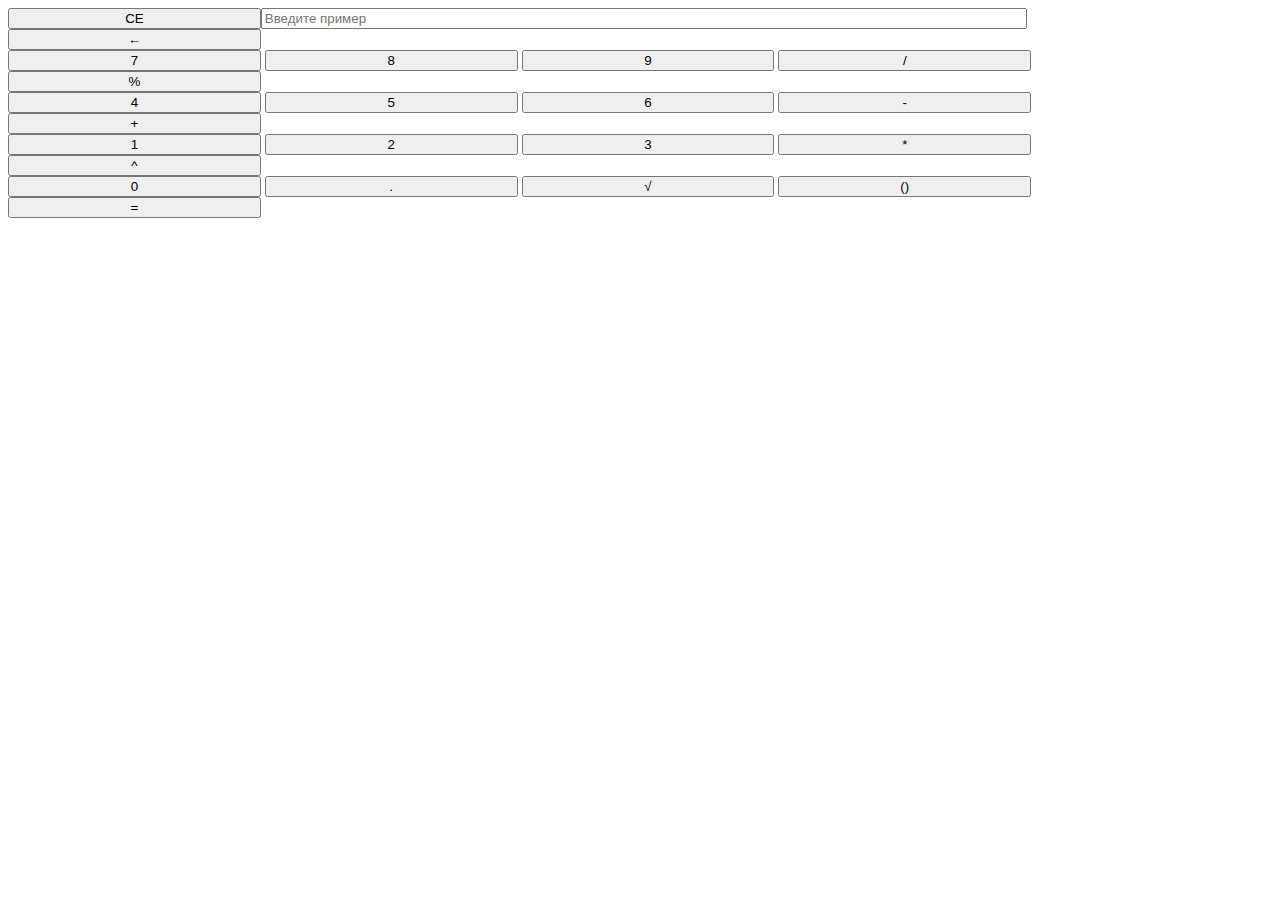
==== index.html @ 8bfacc5d "Create index.html" ====
<!DOCTYPE html>
<html>

    <head>

        <title>Calculator</title>
        <link rel = "shortcut icon" href = "Avatarka.ico" type = "image/x-icon">
        <link rel = "Stylesheet" href = "Styles.css">

    </head>


    <body>

        <script>
            var primer = "";
            var x = 0;

            function p1() {
                primer = document.getElementById("myspan").value + "1"
                document.getElementById("myspan").value=primer;
            }
            function p2() {
                primer = document.getElementById("myspan").value + "2"
                document.getElementById("myspan").value=primer;
            }
            function p3() {
                primer = document.getElementById("myspan").value + "3"
                document.getElementById("myspan").value=primer;
            }
            function p4() {
                primer = document.getElementById("myspan").value + "4"
                document.getElementById("myspan").value=primer;
            }
            function p5() {
                primer = document.getElementById("myspan").value + "5"
                document.getElementById("myspan").value=primer;
            }
            function p6() {
                primer = document.getElementById("myspan").value + "6"
                document.getElementById("myspan").value=primer;
            }
            function p7() {
                primer = document.getElementById("myspan").value + "7"
                document.getElementById("myspan").value=primer;
            }
            function p8() {
                primer = document.getElementById("myspan").value + "8"
                document.getElementById("myspan").value=primer;
            }
            function p9() {
                primer = document.getElementById("myspan").value + "9"
                document.getElementById("myspan").value=primer;
            }
            function p0() {
                primer = document.getElementById("myspan").value + "0"
                document.getElementById("myspan").value=primer;
            }
            function pp() {
                primer = document.getElementById("myspan").value + "+"
                document.getElementById("myspan").value=primer;
            }
            function pm() {
                primer = document.getElementById("myspan").value + "-"
                document.getElementById("myspan").value=primer;
            }
            function ppr() {
                primer = document.getElementById("myspan").value + "**"
                document.getElementById("myspan").value=primer;
            }
            function pd() {
                primer = document.getElementById("myspan").value + "/"
                document.getElementById("myspan").value=primer;
            }
            function pu() {
                primer = document.getElementById("myspan").value + "*"
                document.getElementById("myspan").value=primer;
            }
            function pt() {
                primer = document.getElementById("myspan").value + "."
                document.getElementById("myspan").value=primer;
            }
            function pk() {
                alert("корня пока нема")
            }
            function ps() {

                if (x % 2 == 0) {

                primer = document.getElementById("myspan").value + "(";
                document.getElementById("myspan").value=primer;

                } else {

                    primer = document.getElementById("myspan").value + ")";
                    document.getElementById("myspan").value=primer;

                }

                x = x + 1;
            }
            function pmod() {
                primer = document.getElementById("myspan").value + "%"
                document.getElementById("myspan").value=primer;
            }


            function ravno() {
                if ( primer == "" ) {
                    document.getElementById("myspan").value = "";
                } else {
                    primer = document.getElementById("myspan").value;
                    document.getElementById("myspan").value=String(eval(primer));
                    primer = String(eval(primer));
                }

                console.log(primer);
            }

            function Backspace() {
                primer = document.getElementById("myspan").value;
                primer = primer.slice(0, primer.length - 1);
                document.getElementById("myspan").value=primer;
            }

            function CE() {
                primer = "";
                document.getElementById("myspan").value=primer;
            }
        </script>

        
        
        <div class = "block">
            

            <div class="btn-group3" style="width:100%; height:100%;">
                <table>
                    <button onclick = "CE()" style = "text-align: center; width:20%; height:20%;">СЕ</button>
                    <input id = "myspan" class = "search-input" style = "width: 60%;" placeholder = "Введите пример"></input>
                    <button onclick = "Backspace()" style = "text-align: center; width: 20%; height:20%;">←</button>
                </table>
            </div>

            <div class="btn-group1" style="width:100%; height:100%;">
                <button onclick="p7()" style="text-align: center; width:20%; height:20%;">7</button>
                <button onclick="p8()" style="text-align: center; width:20%; height:20%;">8</button>
                <button onclick="p9()" style="text-align: center; width:20%; height:20%;">9</button>
                <button onclick="pd()" style="text-align: center; width:20%; height:20%;">/</button>
                <button onclick="pmod()" style="text-align: center; width:20%; height:20%;">%</button>
            </div>

            <div class="btn-group1" style="width:100%">
                <button onclick="p4()" style="text-align: center; width:20%">4</button>
                <button onclick="p5()" style="text-align: center; width:20%">5</button>
                <button onclick="p6()" style="text-align: center; width:20%">6</button>
                <button onclick="pm()" style="text-align: center; width:20%">-</button>
                <button onclick="pp()" style="text-align: center; width:20%">+</button>
            </div>

            <div class="btn-group1" style="width:100%">
                <button onclick="p1()" style="text-align: center; width:20%">1</button>
                <button onclick="p2()" style="text-align: center; width:20%">2</button>
                <button onclick="p3()" style="text-align: center; width:20%">3</button>
                <button onclick="pu()" style="text-align: center; width:20%">*</button>
                <button onclick="ppr()" style="text-align: center; width:20%">^</button>
            </div>

            <div class="btn-group1" style="width:100%">
                <button onclick="p0()" style="text-align: center;width:20%">0</button>
                <button onclick="pt()" style="text-align: center; width:20%">.</button>
                <button onclick="pk()" style="text-align: center; width:20%">√</button>
                <button onclick="ps()" style="text-align: center; width:20%">()</button>
                <div class="btn-group2" style="width:100%">
                    <button onclick="ravno()" style="text-align: center; width:20%">=</button>
                </div>

            </div>
        </div>


    </body>

</html>
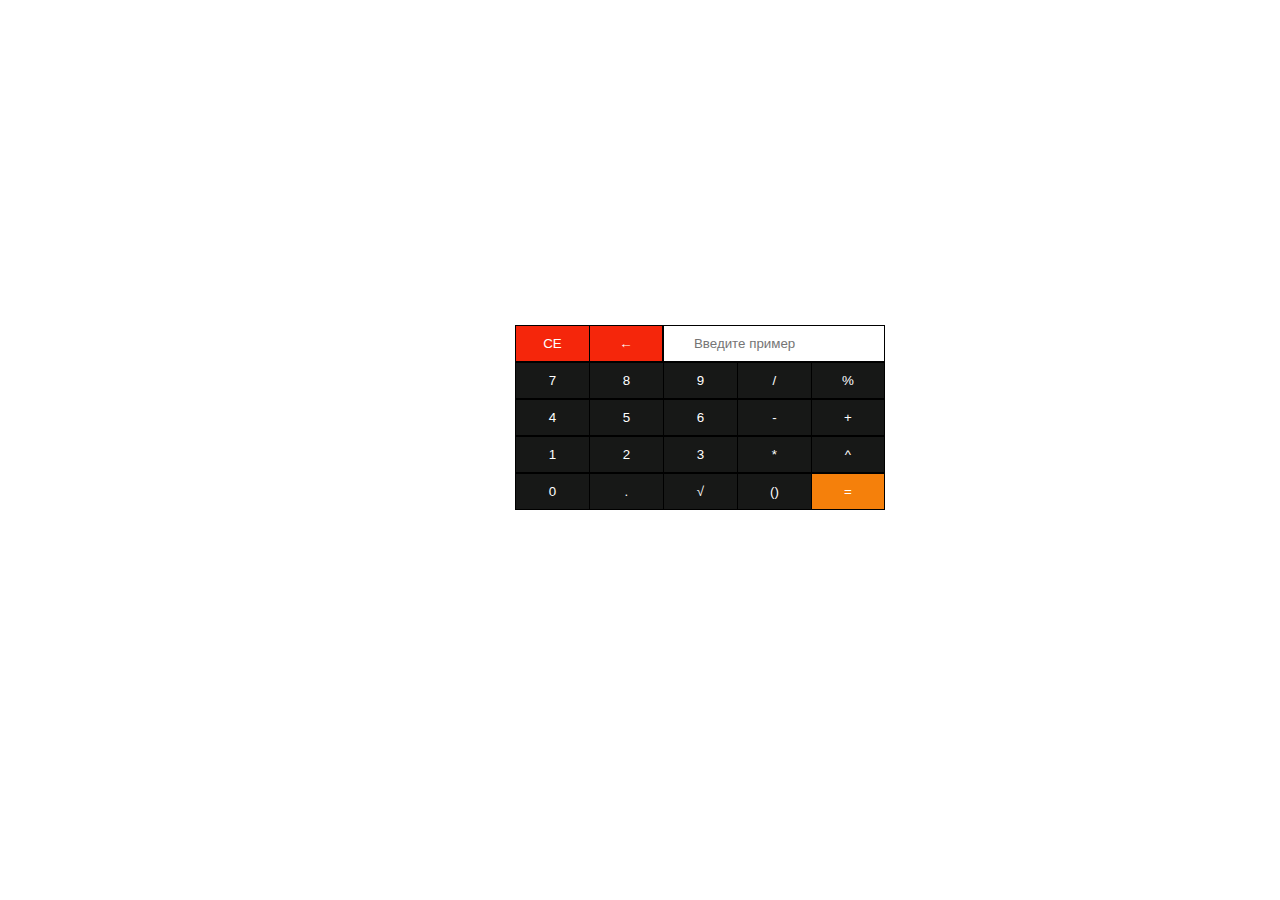
==== commit 34f1cf9d: "Update index.html" ====
--- a/index.html
+++ b/index.html
@@ -6,140 +6,19 @@
         <title>Calculator</title>
         <link rel = "shortcut icon" href = "Avatarka.ico" type = "image/x-icon">
         <link rel = "Stylesheet" href = "Styles.css">
+        <script src = "JS.js"></script>
 
     </head>
 
 
     <body>
-
-        <script>
-            var primer = "";
-            var x = 0;
-
-            function p1() {
-                primer = document.getElementById("myspan").value + "1"
-                document.getElementById("myspan").value=primer;
-            }
-            function p2() {
-                primer = document.getElementById("myspan").value + "2"
-                document.getElementById("myspan").value=primer;
-            }
-            function p3() {
-                primer = document.getElementById("myspan").value + "3"
-                document.getElementById("myspan").value=primer;
-            }
-            function p4() {
-                primer = document.getElementById("myspan").value + "4"
-                document.getElementById("myspan").value=primer;
-            }
-            function p5() {
-                primer = document.getElementById("myspan").value + "5"
-                document.getElementById("myspan").value=primer;
-            }
-            function p6() {
-                primer = document.getElementById("myspan").value + "6"
-                document.getElementById("myspan").value=primer;
-            }
-            function p7() {
-                primer = document.getElementById("myspan").value + "7"
-                document.getElementById("myspan").value=primer;
-            }
-            function p8() {
-                primer = document.getElementById("myspan").value + "8"
-                document.getElementById("myspan").value=primer;
-            }
-            function p9() {
-                primer = document.getElementById("myspan").value + "9"
-                document.getElementById("myspan").value=primer;
-            }
-            function p0() {
-                primer = document.getElementById("myspan").value + "0"
-                document.getElementById("myspan").value=primer;
-            }
-            function pp() {
-                primer = document.getElementById("myspan").value + "+"
-                document.getElementById("myspan").value=primer;
-            }
-            function pm() {
-                primer = document.getElementById("myspan").value + "-"
-                document.getElementById("myspan").value=primer;
-            }
-            function ppr() {
-                primer = document.getElementById("myspan").value + "**"
-                document.getElementById("myspan").value=primer;
-            }
-            function pd() {
-                primer = document.getElementById("myspan").value + "/"
-                document.getElementById("myspan").value=primer;
-            }
-            function pu() {
-                primer = document.getElementById("myspan").value + "*"
-                document.getElementById("myspan").value=primer;
-            }
-            function pt() {
-                primer = document.getElementById("myspan").value + "."
-                document.getElementById("myspan").value=primer;
-            }
-            function pk() {
-                alert("корня пока нема")
-            }
-            function ps() {
-
-                if (x % 2 == 0) {
-
-                primer = document.getElementById("myspan").value + "(";
-                document.getElementById("myspan").value=primer;
-
-                } else {
-
-                    primer = document.getElementById("myspan").value + ")";
-                    document.getElementById("myspan").value=primer;
-
-                }
-
-                x = x + 1;
-            }
-            function pmod() {
-                primer = document.getElementById("myspan").value + "%"
-                document.getElementById("myspan").value=primer;
-            }
-
-
-            function ravno() {
-                if ( primer == "" ) {
-                    document.getElementById("myspan").value = "";
-                } else {
-                    primer = document.getElementById("myspan").value;
-                    document.getElementById("myspan").value=String(eval(primer));
-                    primer = String(eval(primer));
-                }
-
-                console.log(primer);
-            }
-
-            function Backspace() {
-                primer = document.getElementById("myspan").value;
-                primer = primer.slice(0, primer.length - 1);
-                document.getElementById("myspan").value=primer;
-            }
-
-            function CE() {
-                primer = "";
-                document.getElementById("myspan").value=primer;
-            }
-        </script>
-
-        
         
         <div class = "block">
             
-
             <div class="btn-group3" style="width:100%; height:100%;">
-                <table>
-                    <button onclick = "CE()" style = "text-align: center; width:20%; height:20%;">СЕ</button>
-                    <input id = "myspan" class = "search-input" style = "width: 60%;" placeholder = "Введите пример"></input>
-                    <button onclick = "Backspace()" style = "text-align: center; width: 20%; height:20%;">←</button>
-                </table>
+                <button onclick = "CE()" style = "text-align: center; width:20%; height:20%;">СЕ</button>
+                <input type = "text" id = "myspan" value = "" class = "search-input" style = "width: 60%;" placeholder = "Введите пример">
+                <button onclick = "Backspace()" style = "text-align: center; width: 20%; height:20%;">←</button>
             </div>
 
             <div class="btn-group1" style="width:100%; height:100%;">
@@ -169,7 +48,10 @@
             <div class="btn-group1" style="width:100%">
                 <button onclick="p0()" style="text-align: center;width:20%">0</button>
                 <button onclick="pt()" style="text-align: center; width:20%">.</button>
-                <button onclick="pk()" style="text-align: center; width:20%">√</button>
+
+
+                <button id = "k" onclick="pk(this)" style="text-align: center; width:20%">√</button>
+
                 <button onclick="ps()" style="text-align: center; width:20%">()</button>
                 <div class="btn-group2" style="width:100%">
                     <button onclick="ravno()" style="text-align: center; width:20%">=</button>
@@ -178,7 +60,5 @@
             </div>
         </div>
 
-
     </body>
-
 </html>
--- a/Styles.css
+++ b/Styles.css
@@ -0,0 +1,84 @@
+body {background-color: white;}
+
+.btn-group1 button {
+    background-color: #171817; 
+    border: 1px solid rgb(0, 0, 0); 
+    color: white; 
+    padding: 10px 24px;
+    float: left; 
+}
+
+.btn-group2 button {
+    background-color: #f5800b; 
+    border: 1px solid rgb(0, 0, 0); 
+    color: white; 
+    padding: 10px 24px;
+    float: left; 
+}
+
+.btn-group3 button {
+    background-color: #f5260b; 
+    border: 1px solid rgb(0, 0, 0); 
+    color: white; 
+    padding: 10px 24px;
+    float: left; 
+    display: flex;
+    align-items: center;
+    justify-content: center;
+}
+
+
+.btn-group1:after {
+    content: "";
+    clear: both;
+    display: table;
+}
+
+.btn-group2:after {
+    content: "";
+    clear: both;
+    display: table;
+}
+
+.btn-group3:after {
+    content: "";
+    clear: both;
+    display: table;
+}
+
+.btn-group1 button:not(:last-child) {border-right: none;}
+.btn-group2 button:not(:last-child) {border-right: none;}
+.btn-group3 button:not(:last-child) {border-right: none;}
+
+.btn-group1 button:hover {background-color: #484b48;}
+.btn-group2 button:hover {background-color: #fe9731;}
+.btn-group3 button:hover {background-color: #fe5a31;}
+.btn-group1 button:active {background-color: #8d8e8d;}
+.btn-group2 button:active {background-color: #ffb66d;}
+.btn-group3 button:active {background-color: #ff7b6d;}
+
+.parent {
+    width: 100%;
+    height: 100%;
+    position: absolute;
+    top: 0;
+    left: 0;
+    overflow: auto;
+}
+
+.block {
+    position: absolute;
+    top: 50%;
+    left: 50%;
+    margin: -125px 0 0 -125px;
+}
+
+.search-input {
+    border: 1px solid #dadada;
+    height: 10%;
+    width: 84.8%;
+    padding: 10px 30px;
+    vertical-align: bottom;
+    box-sizing: border-box;
+    border: 1px solid rgb(0, 0, 0); 
+}
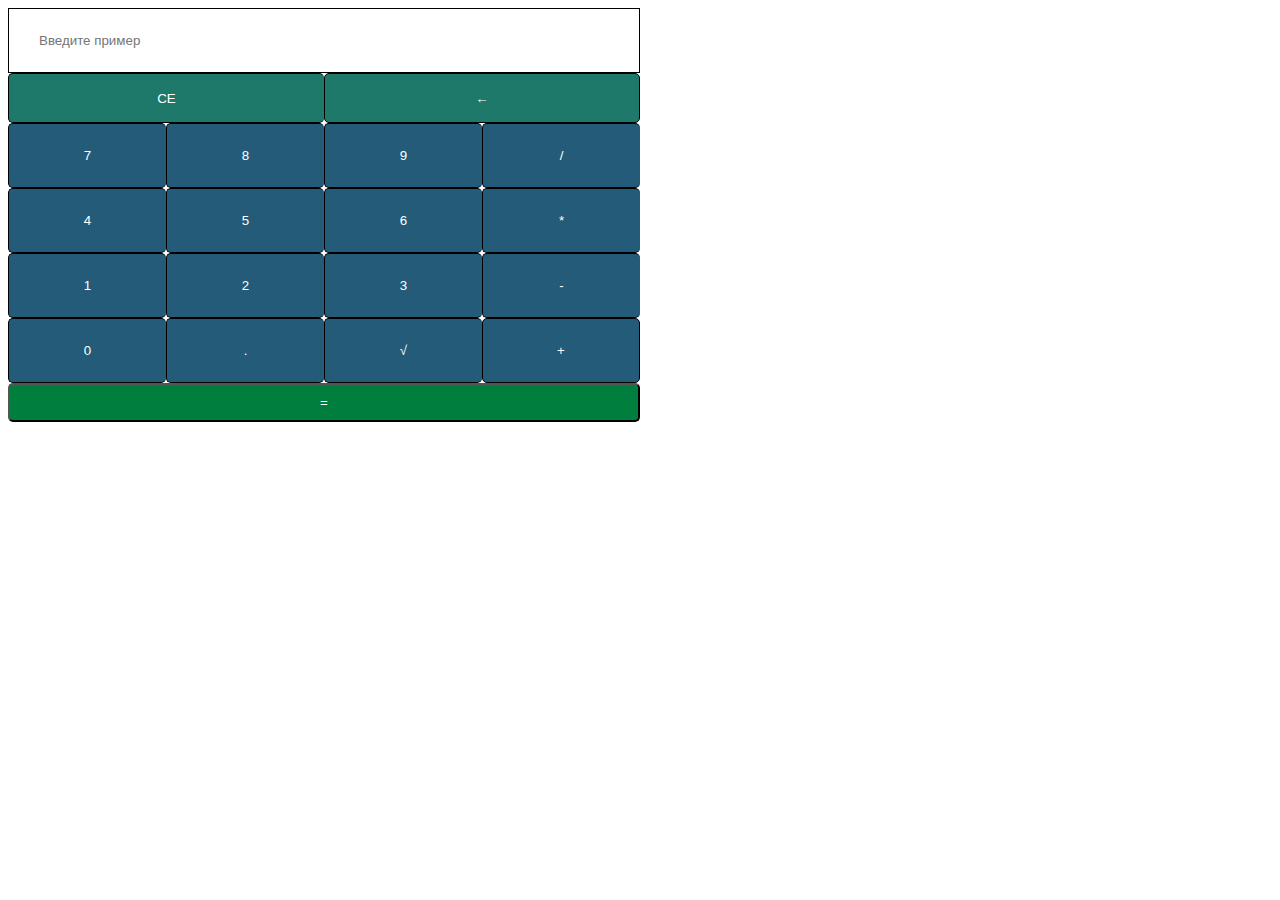
==== commit c02f5f73: "Add files via upload" ====
--- a/index.html
+++ b/index.html
@@ -1,64 +1,43 @@
-<!DOCTYPE html>
-<html>
-
-    <head>
-
-        <title>Calculator</title>
-        <link rel = "shortcut icon" href = "Avatarka.ico" type = "image/x-icon">
-        <link rel = "Stylesheet" href = "Styles.css">
-        <script src = "JS.js"></script>
-
-    </head>
-
-
-    <body>
-        
-        <div class = "block">
-            
-            <div class="btn-group3" style="width:100%; height:100%;">
-                <button onclick = "CE()" style = "text-align: center; width:20%; height:20%;">СЕ</button>
-                <input type = "text" id = "myspan" value = "" class = "search-input" style = "width: 60%;" placeholder = "Введите пример">
-                <button onclick = "Backspace()" style = "text-align: center; width: 20%; height:20%;">←</button>
-            </div>
-
-            <div class="btn-group1" style="width:100%; height:100%;">
-                <button onclick="p7()" style="text-align: center; width:20%; height:20%;">7</button>
-                <button onclick="p8()" style="text-align: center; width:20%; height:20%;">8</button>
-                <button onclick="p9()" style="text-align: center; width:20%; height:20%;">9</button>
-                <button onclick="pd()" style="text-align: center; width:20%; height:20%;">/</button>
-                <button onclick="pmod()" style="text-align: center; width:20%; height:20%;">%</button>
-            </div>
-
-            <div class="btn-group1" style="width:100%">
-                <button onclick="p4()" style="text-align: center; width:20%">4</button>
-                <button onclick="p5()" style="text-align: center; width:20%">5</button>
-                <button onclick="p6()" style="text-align: center; width:20%">6</button>
-                <button onclick="pm()" style="text-align: center; width:20%">-</button>
-                <button onclick="pp()" style="text-align: center; width:20%">+</button>
-            </div>
-
-            <div class="btn-group1" style="width:100%">
-                <button onclick="p1()" style="text-align: center; width:20%">1</button>
-                <button onclick="p2()" style="text-align: center; width:20%">2</button>
-                <button onclick="p3()" style="text-align: center; width:20%">3</button>
-                <button onclick="pu()" style="text-align: center; width:20%">*</button>
-                <button onclick="ppr()" style="text-align: center; width:20%">^</button>
-            </div>
-
-            <div class="btn-group1" style="width:100%">
-                <button onclick="p0()" style="text-align: center;width:20%">0</button>
-                <button onclick="pt()" style="text-align: center; width:20%">.</button>
-
-
-                <button id = "k" onclick="pk(this)" style="text-align: center; width:20%">√</button>
-
-                <button onclick="ps()" style="text-align: center; width:20%">()</button>
-                <div class="btn-group2" style="width:100%">
-                    <button onclick="ravno()" style="text-align: center; width:20%">=</button>
-                </div>
-
-            </div>
-        </div>
-
-    </body>
-</html>
+<!DOCTYPE html>
+<html>
+
+    <head>
+
+        <title>Calculator</title>
+        <link rel = "shortcut icon" href = "Avatarka.ico" type = "image/x-icon">
+        <link rel = "Stylesheet" href = "Styles.css">
+        <script src = "button.js"></script>
+    </head>
+
+
+    <body>
+        <input type = "text" id = "myspan" value = "" class = "search-input" style = "width: 50%;" placeholder = "Введите пример">
+        <div id = "s" style="width:50%; height:100%;">
+            <button onclick = "CE()" style = "text-align: center; width:50%; height:30px;">СЕ</button>
+            <button onclick = "Backspace()" style = "text-align: center; width: 50%; height:30px;">←</button>
+        </div>
+        <div class="btn-group3" style="width:50%; height:100%;">
+            <button onclick="add(this)" style="text-align: center; width:25%" value = "7">7</button>
+            <button onclick="add(this)" style="text-align: center; width:25%" value = "8">8</button>
+            <button onclick="add(this)" style="text-align: center; width:25%" value = "9">9</button>
+            <button onclick="add(this)" style="text-align: center; width:25%" value = "/">/</button>
+            <button onclick="add(this)" style="text-align: center; width:25%" value = "4">4</button>
+            <button onclick="add(this)" style="text-align: center; width:25%" value = "5">5</button>
+            <button onclick="add(this)" style="text-align: center; width:25%" value = "6">6</button>
+            <button onclick="add(this)" style="text-align: center; width:25%" value = "*">*</button>
+            <button onclick="add(this)" style="text-align: center; width:25%" value = "1">1</button>
+            <button onclick="add(this)" style="text-align: center; width:25%" value = "2">2</button>
+            <button onclick="add(this)" style="text-align: center; width:25%" value = "3">3</button>
+            <button onclick="add(this)" style="text-align: center; width:25%" value = "-">-</button>
+            <button onclick="add(this)" style="text-align: center; width:25%" value = "0">0</button>
+            <button onclick="add(this)" style="text-align: center; width:25%" value = ".">.</button>
+            <button id = "k" onclick="pk(this)" style="text-align: center; width:25%">√</button>
+            <button onclick="add(this)" style="text-align: center; width:25%" value = "+">+</button>
+            
+        </div>
+        <button onclick="ravno()" style="text-align: center; width:50%">=</button>
+        
+    </body>
+
+    
+</html>
--- a/Styles.css
+++ b/Styles.css
@@ -1,84 +1,59 @@
-body {background-color: white;}
-
-.btn-group1 button {
-    background-color: #171817; 
-    border: 1px solid rgb(0, 0, 0); 
-    color: white; 
-    padding: 10px 24px;
-    float: left; 
-}
-
-.btn-group2 button {
-    background-color: #f5800b; 
-    border: 1px solid rgb(0, 0, 0); 
-    color: white; 
-    padding: 10px 24px;
-    float: left; 
-}
-
-.btn-group3 button {
-    background-color: #f5260b; 
-    border: 1px solid rgb(0, 0, 0); 
-    color: white; 
-    padding: 10px 24px;
-    float: left; 
-    display: flex;
-    align-items: center;
-    justify-content: center;
-}
-
-
-.btn-group1:after {
-    content: "";
-    clear: both;
-    display: table;
-}
-
-.btn-group2:after {
-    content: "";
-    clear: both;
-    display: table;
-}
-
-.btn-group3:after {
-    content: "";
-    clear: both;
-    display: table;
-}
-
-.btn-group1 button:not(:last-child) {border-right: none;}
-.btn-group2 button:not(:last-child) {border-right: none;}
-.btn-group3 button:not(:last-child) {border-right: none;}
-
-.btn-group1 button:hover {background-color: #484b48;}
-.btn-group2 button:hover {background-color: #fe9731;}
-.btn-group3 button:hover {background-color: #fe5a31;}
-.btn-group1 button:active {background-color: #8d8e8d;}
-.btn-group2 button:active {background-color: #ffb66d;}
-.btn-group3 button:active {background-color: #ff7b6d;}
-
-.parent {
-    width: 100%;
-    height: 100%;
-    position: absolute;
-    top: 0;
-    left: 0;
-    overflow: auto;
-}
-
-.block {
-    position: absolute;
-    top: 50%;
-    left: 50%;
-    margin: -125px 0 0 -125px;
-}
-
-.search-input {
-    border: 1px solid #dadada;
-    height: 10%;
-    width: 84.8%;
-    padding: 10px 30px;
-    vertical-align: bottom;
-    box-sizing: border-box;
-    border: 1px solid rgb(0, 0, 0); 
-}
+body{background-color: white;}
+
+button {
+    background: #007E3E; /* Цвет фона */
+    color: #fff; /* Цвет текста */
+    padding: 10px; /* Поля вокруг текста */
+    border-radius: 5px; /* Уголки */
+}
+
+.btn-group3 button {
+    background-color: #235B79;
+    border: 1px solid rgb(0, 0, 0);
+    color: white;
+    padding: 24px 24px;
+    float: left;
+    display: flex;
+    align-items: center;
+    justify-content: center;
+}
+
+#s button {
+    background-color: #1E796A;
+    border: 1px solid rgb(0, 0, 0);
+    color: white;
+    padding: 24px 24px;
+    float: left;
+    display: flex;
+    align-items: center;
+    justify-content: center;
+}
+
+.btn-group3:after {
+    content: "";
+    clear: both;
+    display: table;
+}
+button:not(:last-child) {border-right: none;}
+button:hover {background-color: #005c2c;}
+button:active {background-color: #009f5f;}
+.btn-group3 button:not(:last-child) {border-right: none;}
+.btn-group3 button:hover {background-color: #034569;}
+.btn-group3 button:active {background-color: #086CA2;}
+#s button:not(:last-child) {border-right: none;}
+#s button:hover {background-color: #006957;}
+#s button:active {background-color: #00A287;}
+
+.block {
+    position: absolute;
+    top: 50%;
+    left: 50%;
+    margin: -125px 0 0 -125px;
+}
+
+.search-input {
+    border: 1px solid rgb(0, 0, 0);
+    height: 10%;
+    padding: 24px 30px;
+    box-sizing: border-box;
+}
